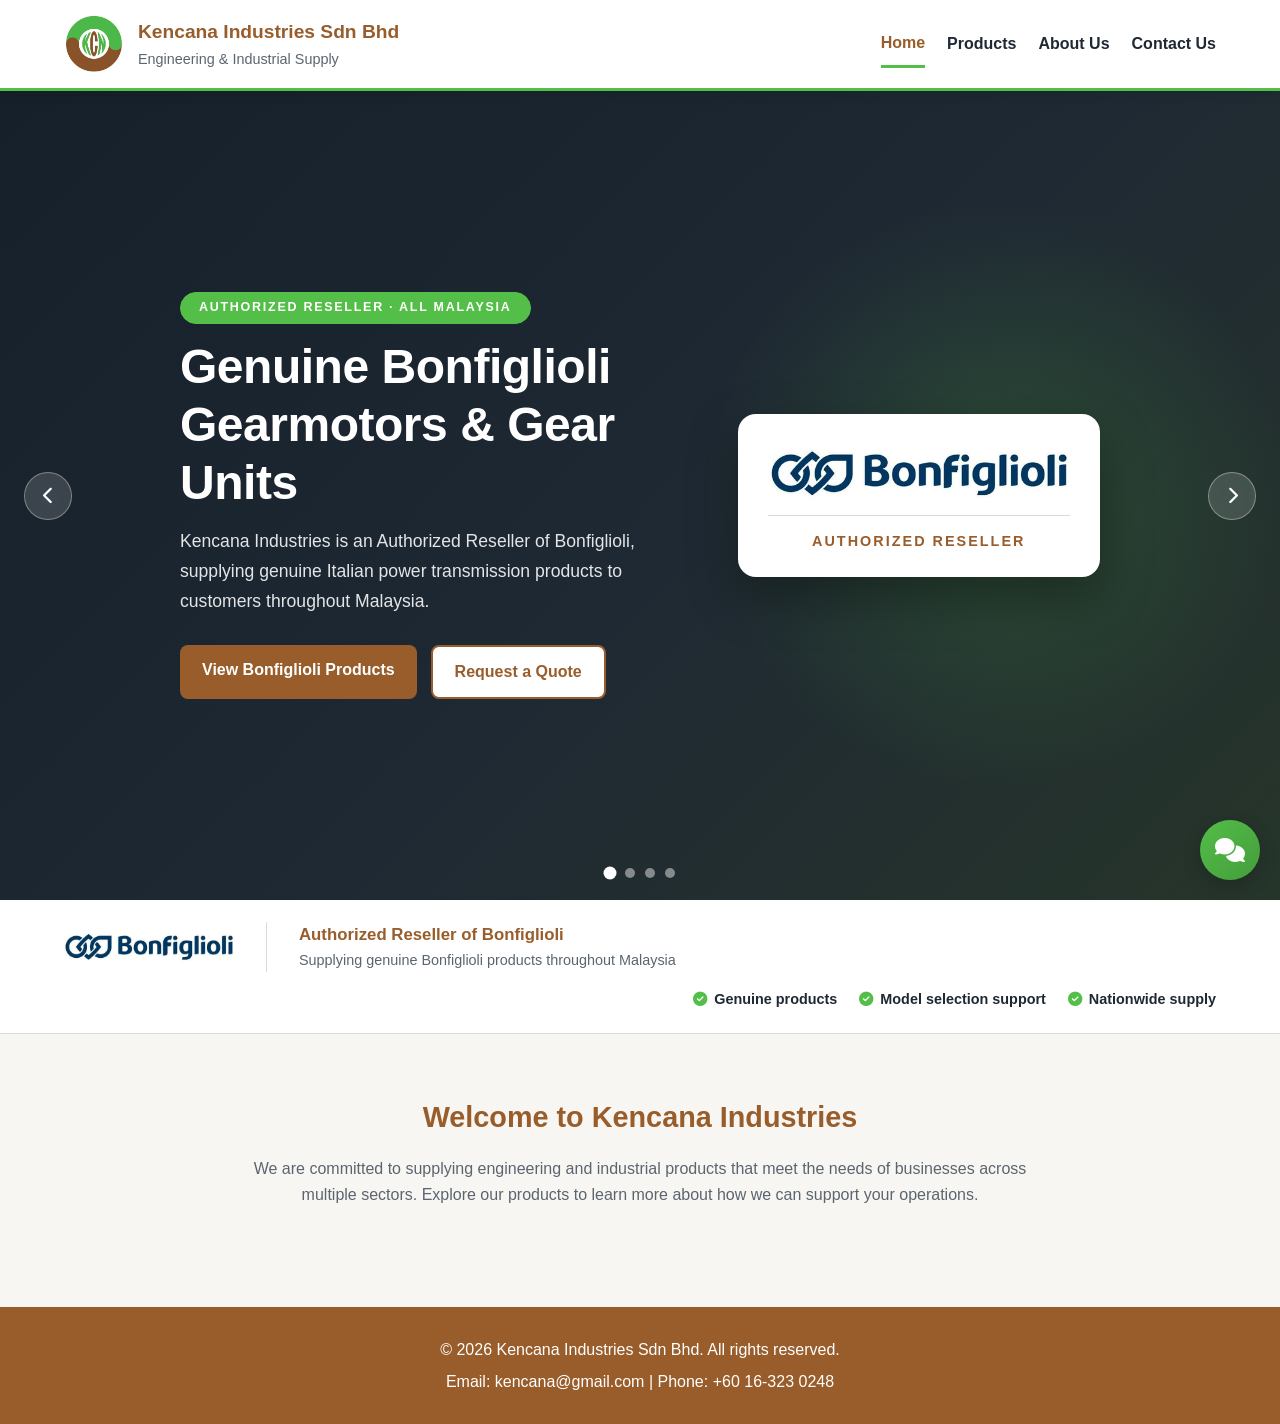
==== index.html @ c1263720 "Initial commit: Kencana Industries website Co-Authored-By: Claude Opus 5.5 <noreply@anthropic.com>" ====
<!DOCTYPE html>
<html lang="en">

<head>
  <meta charset="UTF-8">
  <meta name="viewport" content="width=device-width, initial-scale=1.0">
  <title>Kencana Industries Sdn Bhd</title>
  <meta name="description" content="Kencana Industries Sdn Bhd supplies industrial products and engineering support across Malaysia, and is an Authorized Reseller of Bonfiglioli gearmotors and gear units.">
  <link rel="icon" href="images/logo/kisb-logo.jpeg">
  <!-- <link rel="stylesheet" href="css/style.css?v=18"> -->
   <link rel="stylesheet" href="css/style.css?v=18">
  <link rel="stylesheet" href="https://cdnjs.cloudflare.com/ajax/libs/font-awesome/6.5.2/css/all.min.css">
</head>

<body>
  <header class="site-header">
    <div class="container nav-wrapper">
      <a href="index.html" class="brand">
        <img src="images/logo/kisb-logo.jpeg" alt="Kencana Industries Logo" class="logo">
        <div class="brand-text">
          <h1>Kencana Industries Sdn Bhd</h1>
          <p>Engineering &amp; Industrial Supply</p>
        </div>
      </a>

      <button class="menu-toggle" id="menu-toggle" aria-label="Toggle menu">☰</button>

      <nav class="main-nav" id="main-nav">
        <ul class="nav-list">
          <li><a href="index.html" class="active">Home</a></li>

          <li class="dropdown">
            <a href="products/product-home.html">Products</a>
            <ul class="dropdown-menu">
              <li><a href="products/bonfiglioli.html">Bonfiglioli</a></li>
              <li><a href="products/couplings.html">Couplings</a></li>
            </ul>
          </li>

          <li><a href="about-us.html">About Us</a></li>
          <li><a href="contact-us.html">Contact Us</a></li>
        </ul>
      </nav>
    </div>
  </header>

  <main>

    <!-- ═══════════════════════════════════════════
         AUTO-SCROLLING BANNER SLIDER
    ═══════════════════════════════════════════ -->
    <section class="banner-slider" id="bannerSlider" aria-label="Featured banners">

      <!-- Slide 1 — Bonfiglioli Authorized Reseller -->
      <div class="slide slide-bonfiglioli active" role="group" aria-label="Slide 1 of 4">
        <div class="slide-content bf-slide">
          <div class="bf-slide-text">
            <span class="slide-label">Authorized Reseller &middot; All Malaysia</span>
            <h2>Genuine Bonfiglioli Gearmotors &amp; Gear Units</h2>
            <p>Kencana Industries is an Authorized Reseller of Bonfiglioli, supplying genuine Italian power
              transmission products to customers throughout Malaysia.</p>
            <div class="hero-buttons">
              <a href="products/bonfiglioli.html" class="btn btn-primary">View Bonfiglioli Products</a>
              <a href="contact-us.html" class="btn btn-secondary">Request a Quote</a>
            </div>
          </div>
          <div class="bf-slide-badge">
            <img src="images/bonfiglioli/bonfiglioli-logo.png" alt="Bonfiglioli logo">
            <span>Authorized Reseller</span>
          </div>
        </div>
      </div>

      <!-- Slide 2 — About -->
      <div class="slide slide-about" role="group" aria-label="Slide 2 of 4">
        <div class="slide-content about-slide">
          <div class="about-slide-text">
            <span class="slide-label">About Kencana</span>
            <h2>Keeping Malaysia's Production Lines Running</h2>
            <p>From conveyor systems and roller recoating to industrial spare parts, Kencana Industries supports
              factories across Malaysia with engineering works and reliable supply.</p>

            <div class="about-slide-stats">
              <div>
                <strong>10+</strong>
                <span>Leading brands</span>
              </div>
              <div>
                <strong>Multi-sector</strong>
                <span>Industries served</span>
              </div>
              <div>
                <strong>Malaysia-wide</strong>
                <span>Coverage</span>
              </div>
            </div>

            <div class="hero-buttons">
              <a href="about-us.html" class="btn btn-primary">Our Story</a>
              <a href="about-us.html#references" class="btn btn-secondary">See Our Projects</a>
            </div>
          </div>

          <!-- Real project photos from the About Us references -->
          <div class="about-slide-gallery" aria-hidden="true">
            <figure class="gallery-main">
              <img src="images/about/adabi-1.jpg" alt="">
              <figcaption>Adabi Consumer Industries</figcaption>
            </figure>
            <figure>
              <img src="images/about/ramly-3.jpg" alt="">
              <figcaption>Ramly Burger</figcaption>
            </figure>
            <figure>
              <img src="images/about/ajinoriki-2.jpg" alt="">
              <figcaption>Ajinoriki Ijok</figcaption>
            </figure>
            <div class="gallery-badge">
              <i class="fas fa-industry"></i>
              <span>Trusted by food &amp; industrial manufacturers</span>
            </div>
          </div>
        </div>
      </div>

      <!-- Slide 3 — Products -->
      <div class="slide slide-products" role="group" aria-label="Slide 3 of 4">
        <div class="slide-content">
          <span class="slide-label">Our Products</span>
          <h2>Engineering &amp; Industrial Products</h2>
          <p>Explore our extensive range of quality industrial products trusted by businesses across multiple sectors.
          </p>
          <div class="hero-buttons">
            <a href="products/product-home.html" class="btn btn-primary">View Products</a>
            <a href="contact-us.html" class="btn btn-secondary">Enquire Now</a>
          </div>
        </div>
      </div>

      <!-- Slide 4 — Supply partner (video background) -->
      <div class="slide slide-video" role="group" aria-label="Slide 4 of 4">
        <video autoplay muted loop playsinline class="bg-video" aria-hidden="true">
          <source src="images/video/kisb-v1.mp4" type="video/mp4">
        </video>
        <div class="slide-content">
          <span class="slide-label">Why Kencana</span>
          <h2>Your Trusted Industrial Supply Partner</h2>
          <p>Reliable supply of quality industrial parts to keep your business operations running at peak performance.</p>
          <div class="hero-buttons">
            <a href="products/product-home.html" class="btn btn-primary">View Products</a>
            <a href="contact-us.html" class="btn btn-secondary">Contact Us</a>
          </div>
        </div>
      </div>

      <!-- Arrows -->
      <button class="slider-arrow prev" id="prevBtn" aria-label="Previous slide">
        <i class="fas fa-chevron-left"></i>
      </button>
      <button class="slider-arrow next" id="nextBtn" aria-label="Next slide">
        <i class="fas fa-chevron-right"></i>
      </button>

      <!-- Dots -->
      <div class="slider-dots" role="tablist" aria-label="Slide indicators">
        <button class="dot active" role="tab" aria-selected="true" aria-label="Slide 1" data-index="0"></button>
        <button class="dot" role="tab" aria-selected="false" aria-label="Slide 2" data-index="1"></button>
        <button class="dot" role="tab" aria-selected="false" aria-label="Slide 3" data-index="2"></button>
        <button class="dot" role="tab" aria-selected="false" aria-label="Slide 4" data-index="3"></button>
      </div>
    </section>

    <!-- Bonfiglioli Authorized Reseller strip -->
    <section class="partner-strip" aria-label="Bonfiglioli Authorized Reseller">
      <div class="container partner-strip-inner">
        <a href="products/bonfiglioli.html" class="partner-logo">
          <img src="images/bonfiglioli/bonfiglioli-logo.png" alt="Bonfiglioli logo">
        </a>
        <div class="partner-text">
          <strong>Authorized Reseller of Bonfiglioli</strong>
          <span>Supplying genuine Bonfiglioli products throughout Malaysia</span>
        </div>
        <ul class="partner-points">
          <li><i class="fas fa-check-circle"></i> Genuine products</li>
          <li><i class="fas fa-check-circle"></i> Model selection support</li>
          <li><i class="fas fa-check-circle"></i> Nationwide supply</li>
        </ul>
      </div>
    </section>

    <!-- Intro Section -->
    <section class="intro-section">
      <div class="container">
        <h3>Welcome to Kencana Industries</h3>
        <p>
          We are committed to supplying engineering and industrial products that meet
          the needs of businesses across multiple sectors. Explore our products
          to learn more about how we can support your operations.
        </p>
      </div>
    </section>

  </main>

  <footer class="site-footer">
    <div class="container footer-content">
      <p>&copy; 2026 Kencana Industries Sdn Bhd. All rights reserved.</p>
      <p>Email: kencana@gmail.com | Phone: +60 16-323 0248</p>
    </div>
  </footer>

  <div class="floating-contact">
    <div class="floating-items">
      <a href="https://wa.me/60163230248?text=Hi%2C%20I%20came%20across%20Kencana%20Industries%20and%20would%20like%20to%20enquire%20about%20your%20products."
        class="floating-item whatsapp" target="_blank" rel="noopener noreferrer">
        <span class="tooltip">WhatsApp Us</span>
        <img src="images/logo/whatsapp.png" alt="WhatsApp">
      </a>
      <a href="mailto:kencana@gmail.com?subject=Website%20Enquiry" class="floating-item email">
        <span class="tooltip">Email Us</span>
        <span class="icon">&#9993;</span>
      </a>
      <a href="tel:+60163230248" class="floating-item phone">
        <span class="tooltip">Call Us</span>
        <span class="icon">&#9742;</span>
      </a>
    </div>
    <button class="floating-main" id="floatingMain" aria-label="Open contact options">
      <i class="fas fa-comments"></i>
    </button>
  </div>

  <script src="js/main.js?v=18"></script>
</body>

</html>
---- css/style.css ----
:root {
  --primary-green: #53be48;
  --primary-brown: #995d2b;
  --light-bg: #f7f6f2;
  --white: #ffffff;
  --dark-text: #1f2933;
  --muted-text: #5b6570;
  --border-color: #d9ddd7;
  --hover-green: #449d3b;
  --hover-brown: #7d4c23;
  --shadow: 0 4px 12px rgba(0, 0, 0, 0.08);
  --shadow-strong: 0 6px 18px rgba(0, 0, 0, 0.18);
  --transition: 0.3s ease;
  --radius: 8px;
  --header-height: 91px; /* logo 60px + padding 2x14px + border 3px */
}

/* ─── Reset ─── */
* {
  margin: 0;
  padding: 0;
  box-sizing: border-box;
}

/* ─── Base ─── */
body {
  font-family: Arial, Helvetica, sans-serif;
  line-height: 1.6;
  background-color: var(--light-bg);
  color: var(--dark-text);
}

img {
  display: block;
  max-width: 100%;
}

a {
  color: inherit;
  text-decoration: none;
}

button {
  font: inherit;
}

.container {
  width: 90%;
  max-width: 1200px;
  margin: 0 auto;
}

/* ─── Header / Navigation ─── */
.site-header {
  position: sticky;
  top: 0;
  z-index: 1000;
  background: var(--white);
  border-bottom: 3px solid var(--primary-green);
  box-shadow: var(--shadow);
}

.nav-wrapper {
  display: flex;
  align-items: center;
  justify-content: space-between;
  padding: 14px 0;
}

.brand {
  display: flex;
  align-items: center;
  gap: 14px;
  color: var(--dark-text);
}

.logo {
  width: 60px;
  height: 60px;
  object-fit: cover;
  border-radius: 50%;
}

.brand-text h1 {
  font-size: 1.2rem;
  color: var(--primary-brown);
}

.brand-text p {
  font-size: 0.9rem;
  color: var(--muted-text);
}

.menu-toggle {
  display: none;
  font-size: 1.8rem;
  color: var(--primary-brown);
  background: none;
  border: none;
  cursor: pointer;
}

.main-nav {
  display: block;
}

.nav-list {
  display: flex;
  align-items: center;
  gap: 22px;
  list-style: none;
}

.nav-list > li {
  position: relative;
}

.nav-list > li > a {
  display: inline-block;
  padding: 10px 0;
  font-weight: 600;
  color: var(--dark-text);
  transition: var(--transition);
}

.nav-list > li > a:hover {
  color: var(--primary-green);
}

.nav-list > li > a.active {
  color: var(--primary-brown);
  border-bottom: 3px solid var(--primary-green);
}

/* ─── Dropdown ─── */
.dropdown-menu {
  position: absolute;
  top: 100%;
  left: 0;
  min-width: 210px;
  display: none;
  overflow: hidden;
  list-style: none;
  background: var(--white);
  border: 1px solid var(--border-color);
  border-radius: var(--radius);
  box-shadow: var(--shadow);
}

.dropdown-menu.show {
  display: block;
}

/* Hover-to-open only on desktop with a mouse; touch screens use tap (see main.js) */
@media (hover: hover) and (min-width: 769px) {
  .dropdown:hover .dropdown-menu {
    display: block;
  }
}

.dropdown-menu li a {
  display: block;
  padding: 12px 14px;
  font-weight: 500;
  color: var(--dark-text);
}

.dropdown-menu li a:hover {
  color: var(--primary-green);
  background-color: var(--light-bg);
}

/* ─── Buttons ─── */
.btn {
  display: inline-block;
  padding: 12px 22px;
  font-weight: bold;
  border-radius: var(--radius);
  transition: var(--transition);
}

.btn-primary {
  color: var(--white);
  background-color: var(--primary-brown);
}

.btn-primary:hover {
  background-color: var(--hover-brown);
}

.btn-secondary {
  color: var(--primary-brown);
  background-color: var(--white);
  border: 2px solid var(--primary-brown);
}

.btn-secondary:hover {
  color: var(--white);
  background-color: var(--primary-brown);
}

/* ─── Banner Slider ─── */
.banner-slider {
  position: relative;
  width: 100%;
  height: calc(100vh - var(--header-height));
  height: calc(100dvh - var(--header-height));
  min-height: 460px; /* keeps text from being cut off on short / landscape screens */
  overflow: hidden;
}

.slide {
  position: absolute;
  inset: 0;
  display: flex;
  align-items: center;
  justify-content: center;
  text-align: center;
  opacity: 0;
  transition: opacity 0.9s ease;
  pointer-events: none;
}

.slide.active {
  opacity: 1;
  pointer-events: auto;
}

/* Overlay for readability on all slides */
.slide::after {
  content: "";
  position: absolute;
  inset: 0;
  background: rgba(0, 0, 0, 0.38);
  z-index: 1;
}

/* About slide: deep green with a faint grid, text left + project photo collage right */
.slide-about {
  background:
    linear-gradient(rgba(255, 255, 255, 0.035) 1px, transparent 1px) 0 0 / 48px 48px,
    linear-gradient(90deg, rgba(255, 255, 255, 0.035) 1px, transparent 1px) 0 0 / 48px 48px,
    radial-gradient(circle 500px at 80% 40%, rgba(83, 190, 72, 0.35), transparent 70%),
    linear-gradient(135deg, #143d12 0%, #1f5a1a 50%, #2d7d22 100%);
}

.slide-about::after {
  display: none;
}

.slide-content.about-slide {
  display: grid;
  /* minmax(0, …) keeps the 50/50 split even when the text is long */
  grid-template-columns: minmax(0, 1.1fr) minmax(0, 1fr);
  align-items: center;
  gap: 56px;
  width: 100%; /* slides are flex items and would otherwise shrink to fit */
  max-width: 1160px;
  text-align: left;
}

.about-slide .slide-label {
  color: var(--white);
  background: rgba(255, 255, 255, 0.12);
}

.about-slide h2 {
  font-size: clamp(1.8rem, 3.2vw, 2.7rem);
}

.about-slide p {
  margin-left: 0;
}

.about-slide .hero-buttons {
  justify-content: flex-start;
}

.about-slide-stats {
  display: flex;
  margin-bottom: 30px;
}

.about-slide-stats div {
  padding: 0 22px;
  border-left: 2px solid var(--primary-green);
}

.about-slide-stats div:first-child {
  padding-left: 0;
  border-left: none;
}

.about-slide-stats strong {
  display: block;
  font-size: 1.3rem;
  line-height: 1.2;
  white-space: nowrap;
  color: var(--white);
}

.about-slide-stats span {
  white-space: nowrap;
  font-size: 0.72rem;
  letter-spacing: 0.08em;
  text-transform: uppercase;
  color: rgba(255, 255, 255, 0.7);
}

/* Photo collage */
.about-slide-gallery {
  position: relative;
  display: grid;
  grid-template-columns: 1fr 1fr;
  grid-template-rows: 230px 190px;
  gap: 14px;
}

.about-slide-gallery figure {
  position: relative;
  overflow: hidden;
  border-radius: 14px;
  box-shadow: 0 16px 36px rgba(0, 0, 0, 0.35);
}

.about-slide-gallery .gallery-main {
  grid-column: 1 / -1;
}

.about-slide-gallery img {
  width: 100%;
  height: 100%;
  object-fit: cover;
  transition: transform 6s ease;
}

.slide-about.active .about-slide-gallery img {
  transform: scale(1.06); /* slow zoom while the slide is showing */
}

.about-slide-gallery figcaption {
  position: absolute;
  left: 10px;
  bottom: 10px;
  max-width: calc(100% - 20px);
  padding: 4px 12px;
  overflow: hidden;
  white-space: nowrap;
  text-overflow: ellipsis;
  font-size: 0.75rem;
  font-weight: 700;
  color: var(--dark-text);
  background: rgba(255, 255, 255, 0.92);
  border-radius: 999px;
}

.gallery-badge {
  position: absolute;
  top: -20px;
  right: 20px;
  display: flex;
  align-items: center;
  gap: 10px;
  max-width: 220px;
  padding: 12px 16px;
  font-size: 0.8rem;
  font-weight: 700;
  line-height: 1.35;
  color: var(--primary-brown);
  background: var(--white);
  border-radius: 12px;
  box-shadow: 0 12px 28px rgba(0, 0, 0, 0.3);
}

.gallery-badge i {
  font-size: 1.3rem;
  color: var(--primary-green);
}

.slide-bonfiglioli {
  background:
    radial-gradient(circle 420px at 78% 50%, rgba(83, 190, 72, 0.22), transparent 70%),
    linear-gradient(135deg, #16202a 0%, #1f2933 55%, #26352a 100%);
}

/* Keep the logo card bright: no dark overlay on this slide */
.slide-bonfiglioli::after {
  display: none;
}

.slide-content.bf-slide {
  display: grid;
  grid-template-columns: minmax(0, 1.4fr) minmax(0, 1fr);
  align-items: center;
  gap: 50px;
  width: 100%;
  max-width: 1100px;
  text-align: left;
}

.bf-slide .slide-label {
  color: var(--white);
  background: var(--primary-green);
  border-color: var(--primary-green);
}

.bf-slide p {
  margin-left: 0;
}

.bf-slide .hero-buttons {
  justify-content: flex-start;
}

.bf-slide-badge {
  display: flex;
  flex-direction: column;
  align-items: center;
  gap: 16px;
  padding: 34px 30px 24px;
  background: var(--white);
  border-radius: 18px;
  box-shadow: 0 20px 50px rgba(0, 0, 0, 0.35);
}

.bf-slide-badge img {
  width: 100%;
  max-width: 300px;
}

.bf-slide-badge span {
  width: 100%;
  padding-top: 14px;
  text-align: center;
  font-size: 0.9rem;
  font-weight: 700;
  letter-spacing: 0.14em;
  text-transform: uppercase;
  color: var(--primary-brown);
  border-top: 1px solid var(--border-color);
}

.slide-products {
  background: url('../images/background/bg-1.jpg') center center / cover no-repeat;
}

.slide-video {
  background: #000;
}

/* Slide content */
.slide-content {
  position: relative;
  z-index: 2;
  color: #fff;
  padding: 0 20px;
  max-width: 820px;
}

.slide-label {
  display: inline-block;
  margin-bottom: 14px;
  padding: 5px 18px;
  font-size: 0.78rem;
  font-weight: 700;
  letter-spacing: 0.14em;
  text-transform: uppercase;
  border: 1.5px solid rgba(255, 255, 255, 0.6);
  border-radius: 999px;
  color: rgba(255, 255, 255, 0.85);
}

.slide-content h2 {
  font-size: clamp(1.9rem, 5vw, 3rem);
  font-weight: 800;
  line-height: 1.2;
  margin-bottom: 16px;
  letter-spacing: -0.01em;
}

.slide-content p {
  font-size: clamp(0.95rem, 2vw, 1.1rem);
  max-width: 620px;
  margin: 0 auto 28px;
  line-height: 1.7;
  color: rgba(255, 255, 255, 0.88);
}

.hero-buttons {
  display: flex;
  justify-content: center;
  flex-wrap: wrap;
  gap: 14px;
}

/* ─── Slider Navigation Arrows ─── */
.slider-arrow {
  position: absolute;
  top: 50%;
  transform: translateY(-50%);
  z-index: 10;
  width: 48px;
  height: 48px;
  display: grid;
  place-items: center;
  background: rgba(255, 255, 255, 0.15);
  border: 1.5px solid rgba(255, 255, 255, 0.35);
  border-radius: 50%;
  color: #fff;
  font-size: 1.1rem;
  cursor: pointer;
  transition: background 0.25s ease, transform 0.25s ease;
  backdrop-filter: blur(6px);
}

.slider-arrow:hover {
  background: rgba(255, 255, 255, 0.28);
  transform: translateY(-50%) scale(1.08);
}

.slider-arrow.prev { left: 24px; }
.slider-arrow.next { right: 24px; }

/* ─── Slider Dot Indicators ─── */
.slider-dots {
  position: absolute;
  bottom: 22px;
  left: 50%;
  transform: translateX(-50%);
  z-index: 10;
  display: flex;
  gap: 10px;
}

.dot {
  width: 10px;
  height: 10px;
  border-radius: 50%;
  background: rgba(255, 255, 255, 0.45);
  cursor: pointer;
  transition: background 0.3s ease, transform 0.3s ease;
  border: none;
}

.dot.active {
  background: #fff;
  transform: scale(1.3);
}

/* ─── Video Background (slide 3) ─── */
.bg-video {
  position: absolute;
  top: 50%;
  left: 50%;
  min-width: 100%;
  min-height: 100%;
  transform: translate(-50%, -50%);
  object-fit: cover;
  z-index: 0;
  opacity: 0.75;
}

/* ─── Bonfiglioli Partner Strip ─── */
.partner-strip {
  background: var(--white);
  border-bottom: 1px solid var(--border-color);
}

.partner-strip-inner {
  display: flex;
  flex-wrap: wrap;
  align-items: center;
  gap: 16px 32px;
  padding: 22px 0;
}

.partner-logo img {
  width: 170px;
}

.partner-text {
  display: flex;
  flex-direction: column;
  padding-left: 32px;
  border-left: 1px solid var(--border-color);
}

.partner-text strong {
  color: var(--primary-brown);
  font-size: 1.05rem;
}

.partner-text span {
  color: var(--muted-text);
  font-size: 0.9rem;
}

.partner-points {
  display: flex;
  flex-wrap: wrap;
  gap: 8px 22px;
  margin-left: auto;
  list-style: none;
}

.partner-points li {
  display: flex;
  align-items: center;
  gap: 7px;
  font-size: 0.9rem;
  font-weight: 600;
}

.partner-points i {
  color: var(--primary-green);
}

/* ─── Intro Section ─── */
.intro-section {
  padding: 60px 0;
  text-align: center;
}

.intro-section h3 {
  margin-bottom: 16px;
  font-size: 1.8rem;
  color: var(--primary-brown);
}

.intro-section p {
  max-width: 800px;
  margin: 0 auto;
  color: var(--muted-text);
}

/* ─── Footer ─── */
.site-footer {
  margin-top: 40px;
  padding: 24px 0;
  color: var(--white);
  background-color: var(--primary-brown);
}

.footer-content {
  text-align: center;
}

.footer-content p {
  margin: 6px 0;
}

/* ─── Floating Contact Menu ─── */
.floating-contact {
  position: fixed;
  right: 20px;
  bottom: 20px;
  z-index: 3000;
  display: flex;
  flex-direction: column;
  align-items: flex-end;
  overflow: visible;
}

.floating-items {
  display: flex;
  flex-direction: column;
  gap: 10px;
  margin-bottom: 12px;
  padding: 10px;
  border-radius: 999px;
  box-shadow: var(--shadow);
  background: var(--white);
  border: 1px solid var(--border-color);
  opacity: 0;
  visibility: hidden;
  transform: translateY(8px) scale(0.98);
  transform-origin: bottom right;
  transition: var(--transition);
  overflow: visible;
}

.floating-contact:hover .floating-items,
.floating-contact.active .floating-items {
  opacity: 1;
  visibility: visible;
  transform: translateY(0) scale(1);
}

.floating-main {
  width: 60px;
  height: 60px;
  display: grid;
  place-items: center;
  color: var(--white);
  background: linear-gradient(135deg, var(--primary-green), var(--hover-green));
  border: none;
  border-radius: 50%;
  cursor: pointer;
  box-shadow: var(--shadow-strong);
  transition: var(--transition);
}

.floating-main:hover {
  transform: scale(1.08);
}

.floating-main i {
  font-size: 24px;
  line-height: 1;
}

.floating-item {
  position: relative;
  overflow: visible;
  display: flex;
  align-items: center;
  justify-content: center;
  width: 52px;
  height: 52px;
  border-radius: 50%;
  background: var(--white);
  border: 1px solid var(--border-color);
  box-shadow: 0 3px 10px rgba(0, 0, 0, 0.12);
  transition: transform var(--transition), box-shadow var(--transition), border-color var(--transition);
  z-index: 1;
}

.floating-item:hover {
  transform: scale(1.08);
  box-shadow: 0 5px 14px rgba(0, 0, 0, 0.16);
  z-index: 2;
}

.floating-item img,
.floating-item .icon {
  display: flex;
  align-items: center;
  justify-content: center;
  width: 24px;
  height: 24px;
}

.floating-item img {
  object-fit: contain;
}

.floating-item .icon {
  font-size: 22px;
  line-height: 1;
  font-weight: 600;
}

.floating-item.whatsapp {
  background: #25d366;
  border-color: #25d366;
}

.floating-item.email {
  background: var(--white);
  color: var(--primary-brown);
  border-color: var(--primary-brown);
}

.floating-item.phone {
  background: var(--white);
  color: var(--dark-text);
  border-color: var(--dark-text);
}

/* ─── Tooltip ─── */
.tooltip {
  position: absolute;
  top: 50%;
  right: calc(100% + 12px);
  transform: translateY(-50%);
  padding: 8px 12px;
  font-size: 0.82rem;
  line-height: 1;
  color: var(--white);
  background: var(--dark-text);
  border-radius: 999px;
  white-space: nowrap;
  opacity: 0;
  visibility: hidden;
  pointer-events: none;
  z-index: 99999;
  box-shadow: 0 4px 10px rgba(0, 0, 0, 0.15);
  transition: opacity 0.2s ease, visibility 0.2s ease, transform 0.2s ease;
}

.tooltip::after {
  content: "";
  position: absolute;
  top: 50%;
  right: -5px;
  transform: translateY(-50%);
  border-width: 5px 0 5px 5px;
  border-style: solid;
  border-color: transparent transparent transparent var(--dark-text);
}

.floating-item:hover .tooltip {
  opacity: 1;
  visibility: visible;
  transform: translateY(-50%) translateX(-2px);
}

/* ─── Responsive ─── */

/* Large monitors */
@media (min-width: 1600px) {
  .container {
    max-width: 1400px;
  }

  .slide-content {
    max-width: 960px;
  }

  .intro-section p {
    max-width: 900px;
    font-size: 1.05rem;
  }
}

/* Laptops and tablets: keep slide content clear of the arrows */
@media (max-width: 1400px) {
  .slide-content {
    padding: 0 90px;
  }
}

/* Short laptop screens (e.g. 1366x768): tighten the two-column slides */
@media (min-width: 1101px) and (max-height: 780px) {
  .about-slide h2,
  .bf-slide h2 {
    font-size: 2.3rem;
    margin-bottom: 12px;
  }

  .about-slide p,
  .bf-slide p {
    font-size: 1rem;
    margin-bottom: 20px;
  }

  .about-slide .slide-label,
  .bf-slide .slide-label {
    margin-bottom: 10px;
  }

  .about-slide-stats {
    margin-bottom: 22px;
  }

  .about-slide-gallery {
    grid-template-rows: 200px 160px;
  }
}

/* Small laptops and tablets */
@media (max-width: 1100px) {
  /* About slide: drop the photo collage, center the text */
  .slide-content.about-slide {
    grid-template-columns: 1fr;
    text-align: center;
  }

  .about-slide p {
    margin-left: auto;
  }

  .about-slide .hero-buttons,
  .about-slide-stats {
    justify-content: center;
  }

  .about-slide-gallery {
    display: none;
  }
}

/* Tablets and smaller */
@media (max-width: 768px) {
  .nav-wrapper {
    flex-wrap: wrap;
  }

  .menu-toggle {
    display: block;
  }

  .main-nav {
    display: none;
    width: 100%;
    margin-top: 12px;
  }

  .main-nav.show {
    display: block;
  }

  .nav-list {
    flex-direction: column;
    align-items: flex-start;
    gap: 0;
    padding-top: 10px;
    background: var(--white);
    border-top: 1px solid var(--border-color);
  }

  .nav-list > li {
    width: 100%;
  }

  .nav-list > li > a {
    width: 100%;
    padding: 12px 0;
  }

  .dropdown-menu {
    position: static;
    min-width: 0;
    display: none;
    margin-bottom: 8px;
    background: #f2f5ef;
    border: none;
    border-radius: 6px;
    box-shadow: none;
  }

  .brand-text h1 {
    font-size: 1rem;
  }

  .brand-text p {
    font-size: 0.8rem;
  }

  .main-nav {
    max-height: calc(100dvh - var(--header-height));
    overflow-y: auto;
  }

  .slide-content {
    padding: 0 64px; /* room for the arrows */
  }

  /* Bonfiglioli slide: stack with a compact logo card on top */
  .slide-content.bf-slide {
    grid-template-columns: 1fr;
    gap: 22px;
    text-align: center;
  }

  .bf-slide p {
    margin-left: auto;
  }

  .bf-slide .hero-buttons {
    justify-content: center;
  }

  .bf-slide-badge {
    order: -1;
    justify-self: center;
    gap: 8px;
    padding: 14px 22px 10px;
    border-radius: 12px;
  }

  .bf-slide-badge img {
    max-width: 170px;
  }

  .bf-slide-badge span {
    padding-top: 8px;
    font-size: 0.72rem;
  }

  .partner-strip-inner {
    flex-direction: column;
    text-align: center;
  }

  .partner-text {
    padding-left: 0;
    border-left: none;
  }

  .partner-points {
    justify-content: center;
    margin-left: 0;
  }

  .intro-section {
    padding: 44px 0;
  }

  .intro-section h3 {
    font-size: 1.5rem;
  }

  .slider-arrow {
    width: 38px;
    height: 38px;
    font-size: 0.9rem;
  }

  .slider-arrow.prev { left: 12px; }
  .slider-arrow.next { right: 12px; }

  .tooltip {
    display: none;
  }

  .floating-contact {
    right: 16px;
    bottom: 16px;
  }

  .floating-items {
    gap: 8px;
    padding: 8px;
    margin-bottom: 10px;
  }

  .floating-main {
    width: 56px;
    height: 56px;
  }

  .floating-main i {
    font-size: 22px;
  }

  .floating-item {
    width: 48px;
    height: 48px;
  }

  .floating-item img,
  .floating-item .icon {
    width: 22px;
    height: 22px;
  }

  .floating-item .icon {
    font-size: 20px;
  }
}

/* Phones */
@media (max-width: 480px) {
  :root {
    --header-height: 69px; /* logo 46px + padding 2x10px + border 3px */
  }

  .nav-wrapper {
    padding: 10px 0;
  }

  .brand {
    gap: 10px;
  }

  .logo {
    width: 46px;
    height: 46px;
  }

  .brand-text h1 {
    font-size: 0.92rem;
    line-height: 1.3;
  }

  .brand-text p {
    display: none;
  }

  /* Swipe and dots are enough on phones; arrows would cover the text */
  .slider-arrow {
    display: none;
  }

  .slide-content {
    padding: 0 20px;
  }

  .bf-slide-badge img {
    max-width: 140px;
  }

  .bf-slide h2 {
    font-size: 1.6rem;
  }

  .bf-slide .slide-label {
    padding: 5px 12px;
    font-size: 0.66rem;
    letter-spacing: 0.08em;
    white-space: nowrap;
  }

  .about-slide-text {
    min-width: 0; /* never let the stats widen the slide past the screen */
  }

  .about-slide-stats div {
    padding: 0 10px;
  }

  .about-slide-stats strong {
    font-size: 0.95rem;
  }

  .about-slide-stats span {
    white-space: normal;
    font-size: 0.6rem;
  }

  .hero-buttons .btn {
    padding: 11px 18px;
  }

  .footer-content p {
    font-size: 0.9rem;
  }
}
---- css/style.css ----
:root {
  --primary-green: #53be48;
  --primary-brown: #995d2b;
  --light-bg: #f7f6f2;
  --white: #ffffff;
  --dark-text: #1f2933;
  --muted-text: #5b6570;
  --border-color: #d9ddd7;
  --hover-green: #449d3b;
  --hover-brown: #7d4c23;
  --shadow: 0 4px 12px rgba(0, 0, 0, 0.08);
  --shadow-strong: 0 6px 18px rgba(0, 0, 0, 0.18);
  --transition: 0.3s ease;
  --radius: 8px;
  --header-height: 91px; /* logo 60px + padding 2x14px + border 3px */
}

/* ─── Reset ─── */
* {
  margin: 0;
  padding: 0;
  box-sizing: border-box;
}

/* ─── Base ─── */
body {
  font-family: Arial, Helvetica, sans-serif;
  line-height: 1.6;
  background-color: var(--light-bg);
  color: var(--dark-text);
}

img {
  display: block;
  max-width: 100%;
}

a {
  color: inherit;
  text-decoration: none;
}

button {
  font: inherit;
}

.container {
  width: 90%;
  max-width: 1200px;
  margin: 0 auto;
}

/* ─── Header / Navigation ─── */
.site-header {
  position: sticky;
  top: 0;
  z-index: 1000;
  background: var(--white);
  border-bottom: 3px solid var(--primary-green);
  box-shadow: var(--shadow);
}

.nav-wrapper {
  display: flex;
  align-items: center;
  justify-content: space-between;
  padding: 14px 0;
}

.brand {
  display: flex;
  align-items: center;
  gap: 14px;
  color: var(--dark-text);
}

.logo {
  width: 60px;
  height: 60px;
  object-fit: cover;
  border-radius: 50%;
}

.brand-text h1 {
  font-size: 1.2rem;
  color: var(--primary-brown);
}

.brand-text p {
  font-size: 0.9rem;
  color: var(--muted-text);
}

.menu-toggle {
  display: none;
  font-size: 1.8rem;
  color: var(--primary-brown);
  background: none;
  border: none;
  cursor: pointer;
}

.main-nav {
  display: block;
}

.nav-list {
  display: flex;
  align-items: center;
  gap: 22px;
  list-style: none;
}

.nav-list > li {
  position: relative;
}

.nav-list > li > a {
  display: inline-block;
  padding: 10px 0;
  font-weight: 600;
  color: var(--dark-text);
  transition: var(--transition);
}

.nav-list > li > a:hover {
  color: var(--primary-green);
}

.nav-list > li > a.active {
  color: var(--primary-brown);
  border-bottom: 3px solid var(--primary-green);
}

/* ─── Dropdown ─── */
.dropdown-menu {
  position: absolute;
  top: 100%;
  left: 0;
  min-width: 210px;
  display: none;
  overflow: hidden;
  list-style: none;
  background: var(--white);
  border: 1px solid var(--border-color);
  border-radius: var(--radius);
  box-shadow: var(--shadow);
}

.dropdown-menu.show {
  display: block;
}

/* Hover-to-open only on desktop with a mouse; touch screens use tap (see main.js) */
@media (hover: hover) and (min-width: 769px) {
  .dropdown:hover .dropdown-menu {
    display: block;
  }
}

.dropdown-menu li a {
  display: block;
  padding: 12px 14px;
  font-weight: 500;
  color: var(--dark-text);
}

.dropdown-menu li a:hover {
  color: var(--primary-green);
  background-color: var(--light-bg);
}

/* ─── Buttons ─── */
.btn {
  display: inline-block;
  padding: 12px 22px;
  font-weight: bold;
  border-radius: var(--radius);
  transition: var(--transition);
}

.btn-primary {
  color: var(--white);
  background-color: var(--primary-brown);
}

.btn-primary:hover {
  background-color: var(--hover-brown);
}

.btn-secondary {
  color: var(--primary-brown);
  background-color: var(--white);
  border: 2px solid var(--primary-brown);
}

.btn-secondary:hover {
  color: var(--white);
  background-color: var(--primary-brown);
}

/* ─── Banner Slider ─── */
.banner-slider {
  position: relative;
  width: 100%;
  height: calc(100vh - var(--header-height));
  height: calc(100dvh - var(--header-height));
  min-height: 460px; /* keeps text from being cut off on short / landscape screens */
  overflow: hidden;
}

.slide {
  position: absolute;
  inset: 0;
  display: flex;
  align-items: center;
  justify-content: center;
  text-align: center;
  opacity: 0;
  transition: opacity 0.9s ease;
  pointer-events: none;
}

.slide.active {
  opacity: 1;
  pointer-events: auto;
}

/* Overlay for readability on all slides */
.slide::after {
  content: "";
  position: absolute;
  inset: 0;
  background: rgba(0, 0, 0, 0.38);
  z-index: 1;
}

/* About slide: deep green with a faint grid, text left + project photo collage right */
.slide-about {
  background:
    linear-gradient(rgba(255, 255, 255, 0.035) 1px, transparent 1px) 0 0 / 48px 48px,
    linear-gradient(90deg, rgba(255, 255, 255, 0.035) 1px, transparent 1px) 0 0 / 48px 48px,
    radial-gradient(circle 500px at 80% 40%, rgba(83, 190, 72, 0.35), transparent 70%),
    linear-gradient(135deg, #143d12 0%, #1f5a1a 50%, #2d7d22 100%);
}

.slide-about::after {
  display: none;
}

.slide-content.about-slide {
  display: grid;
  /* minmax(0, …) keeps the 50/50 split even when the text is long */
  grid-template-columns: minmax(0, 1.1fr) minmax(0, 1fr);
  align-items: center;
  gap: 56px;
  width: 100%; /* slides are flex items and would otherwise shrink to fit */
  max-width: 1160px;
  text-align: left;
}

.about-slide .slide-label {
  color: var(--white);
  background: rgba(255, 255, 255, 0.12);
}

.about-slide h2 {
  font-size: clamp(1.8rem, 3.2vw, 2.7rem);
}

.about-slide p {
  margin-left: 0;
}

.about-slide .hero-buttons {
  justify-content: flex-start;
}

.about-slide-stats {
  display: flex;
  margin-bottom: 30px;
}

.about-slide-stats div {
  padding: 0 22px;
  border-left: 2px solid var(--primary-green);
}

.about-slide-stats div:first-child {
  padding-left: 0;
  border-left: none;
}

.about-slide-stats strong {
  display: block;
  font-size: 1.3rem;
  line-height: 1.2;
  white-space: nowrap;
  color: var(--white);
}

.about-slide-stats span {
  white-space: nowrap;
  font-size: 0.72rem;
  letter-spacing: 0.08em;
  text-transform: uppercase;
  color: rgba(255, 255, 255, 0.7);
}

/* Photo collage */
.about-slide-gallery {
  position: relative;
  display: grid;
  grid-template-columns: 1fr 1fr;
  grid-template-rows: 230px 190px;
  gap: 14px;
}

.about-slide-gallery figure {
  position: relative;
  overflow: hidden;
  border-radius: 14px;
  box-shadow: 0 16px 36px rgba(0, 0, 0, 0.35);
}

.about-slide-gallery .gallery-main {
  grid-column: 1 / -1;
}

.about-slide-gallery img {
  width: 100%;
  height: 100%;
  object-fit: cover;
  transition: transform 6s ease;
}

.slide-about.active .about-slide-gallery img {
  transform: scale(1.06); /* slow zoom while the slide is showing */
}

.about-slide-gallery figcaption {
  position: absolute;
  left: 10px;
  bottom: 10px;
  max-width: calc(100% - 20px);
  padding: 4px 12px;
  overflow: hidden;
  white-space: nowrap;
  text-overflow: ellipsis;
  font-size: 0.75rem;
  font-weight: 700;
  color: var(--dark-text);
  background: rgba(255, 255, 255, 0.92);
  border-radius: 999px;
}

.gallery-badge {
  position: absolute;
  top: -20px;
  right: 20px;
  display: flex;
  align-items: center;
  gap: 10px;
  max-width: 220px;
  padding: 12px 16px;
  font-size: 0.8rem;
  font-weight: 700;
  line-height: 1.35;
  color: var(--primary-brown);
  background: var(--white);
  border-radius: 12px;
  box-shadow: 0 12px 28px rgba(0, 0, 0, 0.3);
}

.gallery-badge i {
  font-size: 1.3rem;
  color: var(--primary-green);
}

.slide-bonfiglioli {
  background:
    radial-gradient(circle 420px at 78% 50%, rgba(83, 190, 72, 0.22), transparent 70%),
    linear-gradient(135deg, #16202a 0%, #1f2933 55%, #26352a 100%);
}

/* Keep the logo card bright: no dark overlay on this slide */
.slide-bonfiglioli::after {
  display: none;
}

.slide-content.bf-slide {
  display: grid;
  grid-template-columns: minmax(0, 1.4fr) minmax(0, 1fr);
  align-items: center;
  gap: 50px;
  width: 100%;
  max-width: 1100px;
  text-align: left;
}

.bf-slide .slide-label {
  color: var(--white);
  background: var(--primary-green);
  border-color: var(--primary-green);
}

.bf-slide p {
  margin-left: 0;
}

.bf-slide .hero-buttons {
  justify-content: flex-start;
}

.bf-slide-badge {
  display: flex;
  flex-direction: column;
  align-items: center;
  gap: 16px;
  padding: 34px 30px 24px;
  background: var(--white);
  border-radius: 18px;
  box-shadow: 0 20px 50px rgba(0, 0, 0, 0.35);
}

.bf-slide-badge img {
  width: 100%;
  max-width: 300px;
}

.bf-slide-badge span {
  width: 100%;
  padding-top: 14px;
  text-align: center;
  font-size: 0.9rem;
  font-weight: 700;
  letter-spacing: 0.14em;
  text-transform: uppercase;
  color: var(--primary-brown);
  border-top: 1px solid var(--border-color);
}

.slide-products {
  background: url('../images/background/bg-1.jpg') center center / cover no-repeat;
}

.slide-video {
  background: #000;
}

/* Slide content */
.slide-content {
  position: relative;
  z-index: 2;
  color: #fff;
  padding: 0 20px;
  max-width: 820px;
}

.slide-label {
  display: inline-block;
  margin-bottom: 14px;
  padding: 5px 18px;
  font-size: 0.78rem;
  font-weight: 700;
  letter-spacing: 0.14em;
  text-transform: uppercase;
  border: 1.5px solid rgba(255, 255, 255, 0.6);
  border-radius: 999px;
  color: rgba(255, 255, 255, 0.85);
}

.slide-content h2 {
  font-size: clamp(1.9rem, 5vw, 3rem);
  font-weight: 800;
  line-height: 1.2;
  margin-bottom: 16px;
  letter-spacing: -0.01em;
}

.slide-content p {
  font-size: clamp(0.95rem, 2vw, 1.1rem);
  max-width: 620px;
  margin: 0 auto 28px;
  line-height: 1.7;
  color: rgba(255, 255, 255, 0.88);
}

.hero-buttons {
  display: flex;
  justify-content: center;
  flex-wrap: wrap;
  gap: 14px;
}

/* ─── Slider Navigation Arrows ─── */
.slider-arrow {
  position: absolute;
  top: 50%;
  transform: translateY(-50%);
  z-index: 10;
  width: 48px;
  height: 48px;
  display: grid;
  place-items: center;
  background: rgba(255, 255, 255, 0.15);
  border: 1.5px solid rgba(255, 255, 255, 0.35);
  border-radius: 50%;
  color: #fff;
  font-size: 1.1rem;
  cursor: pointer;
  transition: background 0.25s ease, transform 0.25s ease;
  backdrop-filter: blur(6px);
}

.slider-arrow:hover {
  background: rgba(255, 255, 255, 0.28);
  transform: translateY(-50%) scale(1.08);
}

.slider-arrow.prev { left: 24px; }
.slider-arrow.next { right: 24px; }

/* ─── Slider Dot Indicators ─── */
.slider-dots {
  position: absolute;
  bottom: 22px;
  left: 50%;
  transform: translateX(-50%);
  z-index: 10;
  display: flex;
  gap: 10px;
}

.dot {
  width: 10px;
  height: 10px;
  border-radius: 50%;
  background: rgba(255, 255, 255, 0.45);
  cursor: pointer;
  transition: background 0.3s ease, transform 0.3s ease;
  border: none;
}

.dot.active {
  background: #fff;
  transform: scale(1.3);
}

/* ─── Video Background (slide 3) ─── */
.bg-video {
  position: absolute;
  top: 50%;
  left: 50%;
  min-width: 100%;
  min-height: 100%;
  transform: translate(-50%, -50%);
  object-fit: cover;
  z-index: 0;
  opacity: 0.75;
}

/* ─── Bonfiglioli Partner Strip ─── */
.partner-strip {
  background: var(--white);
  border-bottom: 1px solid var(--border-color);
}

.partner-strip-inner {
  display: flex;
  flex-wrap: wrap;
  align-items: center;
  gap: 16px 32px;
  padding: 22px 0;
}

.partner-logo img {
  width: 170px;
}

.partner-text {
  display: flex;
  flex-direction: column;
  padding-left: 32px;
  border-left: 1px solid var(--border-color);
}

.partner-text strong {
  color: var(--primary-brown);
  font-size: 1.05rem;
}

.partner-text span {
  color: var(--muted-text);
  font-size: 0.9rem;
}

.partner-points {
  display: flex;
  flex-wrap: wrap;
  gap: 8px 22px;
  margin-left: auto;
  list-style: none;
}

.partner-points li {
  display: flex;
  align-items: center;
  gap: 7px;
  font-size: 0.9rem;
  font-weight: 600;
}

.partner-points i {
  color: var(--primary-green);
}

/* ─── Intro Section ─── */
.intro-section {
  padding: 60px 0;
  text-align: center;
}

.intro-section h3 {
  margin-bottom: 16px;
  font-size: 1.8rem;
  color: var(--primary-brown);
}

.intro-section p {
  max-width: 800px;
  margin: 0 auto;
  color: var(--muted-text);
}

/* ─── Footer ─── */
.site-footer {
  margin-top: 40px;
  padding: 24px 0;
  color: var(--white);
  background-color: var(--primary-brown);
}

.footer-content {
  text-align: center;
}

.footer-content p {
  margin: 6px 0;
}

/* ─── Floating Contact Menu ─── */
.floating-contact {
  position: fixed;
  right: 20px;
  bottom: 20px;
  z-index: 3000;
  display: flex;
  flex-direction: column;
  align-items: flex-end;
  overflow: visible;
}

.floating-items {
  display: flex;
  flex-direction: column;
  gap: 10px;
  margin-bottom: 12px;
  padding: 10px;
  border-radius: 999px;
  box-shadow: var(--shadow);
  background: var(--white);
  border: 1px solid var(--border-color);
  opacity: 0;
  visibility: hidden;
  transform: translateY(8px) scale(0.98);
  transform-origin: bottom right;
  transition: var(--transition);
  overflow: visible;
}

.floating-contact:hover .floating-items,
.floating-contact.active .floating-items {
  opacity: 1;
  visibility: visible;
  transform: translateY(0) scale(1);
}

.floating-main {
  width: 60px;
  height: 60px;
  display: grid;
  place-items: center;
  color: var(--white);
  background: linear-gradient(135deg, var(--primary-green), var(--hover-green));
  border: none;
  border-radius: 50%;
  cursor: pointer;
  box-shadow: var(--shadow-strong);
  transition: var(--transition);
}

.floating-main:hover {
  transform: scale(1.08);
}

.floating-main i {
  font-size: 24px;
  line-height: 1;
}

.floating-item {
  position: relative;
  overflow: visible;
  display: flex;
  align-items: center;
  justify-content: center;
  width: 52px;
  height: 52px;
  border-radius: 50%;
  background: var(--white);
  border: 1px solid var(--border-color);
  box-shadow: 0 3px 10px rgba(0, 0, 0, 0.12);
  transition: transform var(--transition), box-shadow var(--transition), border-color var(--transition);
  z-index: 1;
}

.floating-item:hover {
  transform: scale(1.08);
  box-shadow: 0 5px 14px rgba(0, 0, 0, 0.16);
  z-index: 2;
}

.floating-item img,
.floating-item .icon {
  display: flex;
  align-items: center;
  justify-content: center;
  width: 24px;
  height: 24px;
}

.floating-item img {
  object-fit: contain;
}

.floating-item .icon {
  font-size: 22px;
  line-height: 1;
  font-weight: 600;
}

.floating-item.whatsapp {
  background: #25d366;
  border-color: #25d366;
}

.floating-item.email {
  background: var(--white);
  color: var(--primary-brown);
  border-color: var(--primary-brown);
}

.floating-item.phone {
  background: var(--white);
  color: var(--dark-text);
  border-color: var(--dark-text);
}

/* ─── Tooltip ─── */
.tooltip {
  position: absolute;
  top: 50%;
  right: calc(100% + 12px);
  transform: translateY(-50%);
  padding: 8px 12px;
  font-size: 0.82rem;
  line-height: 1;
  color: var(--white);
  background: var(--dark-text);
  border-radius: 999px;
  white-space: nowrap;
  opacity: 0;
  visibility: hidden;
  pointer-events: none;
  z-index: 99999;
  box-shadow: 0 4px 10px rgba(0, 0, 0, 0.15);
  transition: opacity 0.2s ease, visibility 0.2s ease, transform 0.2s ease;
}

.tooltip::after {
  content: "";
  position: absolute;
  top: 50%;
  right: -5px;
  transform: translateY(-50%);
  border-width: 5px 0 5px 5px;
  border-style: solid;
  border-color: transparent transparent transparent var(--dark-text);
}

.floating-item:hover .tooltip {
  opacity: 1;
  visibility: visible;
  transform: translateY(-50%) translateX(-2px);
}

/* ─── Responsive ─── */

/* Large monitors */
@media (min-width: 1600px) {
  .container {
    max-width: 1400px;
  }

  .slide-content {
    max-width: 960px;
  }

  .intro-section p {
    max-width: 900px;
    font-size: 1.05rem;
  }
}

/* Laptops and tablets: keep slide content clear of the arrows */
@media (max-width: 1400px) {
  .slide-content {
    padding: 0 90px;
  }
}

/* Short laptop screens (e.g. 1366x768): tighten the two-column slides */
@media (min-width: 1101px) and (max-height: 780px) {
  .about-slide h2,
  .bf-slide h2 {
    font-size: 2.3rem;
    margin-bottom: 12px;
  }

  .about-slide p,
  .bf-slide p {
    font-size: 1rem;
    margin-bottom: 20px;
  }

  .about-slide .slide-label,
  .bf-slide .slide-label {
    margin-bottom: 10px;
  }

  .about-slide-stats {
    margin-bottom: 22px;
  }

  .about-slide-gallery {
    grid-template-rows: 200px 160px;
  }
}

/* Small laptops and tablets */
@media (max-width: 1100px) {
  /* About slide: drop the photo collage, center the text */
  .slide-content.about-slide {
    grid-template-columns: 1fr;
    text-align: center;
  }

  .about-slide p {
    margin-left: auto;
  }

  .about-slide .hero-buttons,
  .about-slide-stats {
    justify-content: center;
  }

  .about-slide-gallery {
    display: none;
  }
}

/* Tablets and smaller */
@media (max-width: 768px) {
  .nav-wrapper {
    flex-wrap: wrap;
  }

  .menu-toggle {
    display: block;
  }

  .main-nav {
    display: none;
    width: 100%;
    margin-top: 12px;
  }

  .main-nav.show {
    display: block;
  }

  .nav-list {
    flex-direction: column;
    align-items: flex-start;
    gap: 0;
    padding-top: 10px;
    background: var(--white);
    border-top: 1px solid var(--border-color);
  }

  .nav-list > li {
    width: 100%;
  }

  .nav-list > li > a {
    width: 100%;
    padding: 12px 0;
  }

  .dropdown-menu {
    position: static;
    min-width: 0;
    display: none;
    margin-bottom: 8px;
    background: #f2f5ef;
    border: none;
    border-radius: 6px;
    box-shadow: none;
  }

  .brand-text h1 {
    font-size: 1rem;
  }

  .brand-text p {
    font-size: 0.8rem;
  }

  .main-nav {
    max-height: calc(100dvh - var(--header-height));
    overflow-y: auto;
  }

  .slide-content {
    padding: 0 64px; /* room for the arrows */
  }

  /* Bonfiglioli slide: stack with a compact logo card on top */
  .slide-content.bf-slide {
    grid-template-columns: 1fr;
    gap: 22px;
    text-align: center;
  }

  .bf-slide p {
    margin-left: auto;
  }

  .bf-slide .hero-buttons {
    justify-content: center;
  }

  .bf-slide-badge {
    order: -1;
    justify-self: center;
    gap: 8px;
    padding: 14px 22px 10px;
    border-radius: 12px;
  }

  .bf-slide-badge img {
    max-width: 170px;
  }

  .bf-slide-badge span {
    padding-top: 8px;
    font-size: 0.72rem;
  }

  .partner-strip-inner {
    flex-direction: column;
    text-align: center;
  }

  .partner-text {
    padding-left: 0;
    border-left: none;
  }

  .partner-points {
    justify-content: center;
    margin-left: 0;
  }

  .intro-section {
    padding: 44px 0;
  }

  .intro-section h3 {
    font-size: 1.5rem;
  }

  .slider-arrow {
    width: 38px;
    height: 38px;
    font-size: 0.9rem;
  }

  .slider-arrow.prev { left: 12px; }
  .slider-arrow.next { right: 12px; }

  .tooltip {
    display: none;
  }

  .floating-contact {
    right: 16px;
    bottom: 16px;
  }

  .floating-items {
    gap: 8px;
    padding: 8px;
    margin-bottom: 10px;
  }

  .floating-main {
    width: 56px;
    height: 56px;
  }

  .floating-main i {
    font-size: 22px;
  }

  .floating-item {
    width: 48px;
    height: 48px;
  }

  .floating-item img,
  .floating-item .icon {
    width: 22px;
    height: 22px;
  }

  .floating-item .icon {
    font-size: 20px;
  }
}

/* Phones */
@media (max-width: 480px) {
  :root {
    --header-height: 69px; /* logo 46px + padding 2x10px + border 3px */
  }

  .nav-wrapper {
    padding: 10px 0;
  }

  .brand {
    gap: 10px;
  }

  .logo {
    width: 46px;
    height: 46px;
  }

  .brand-text h1 {
    font-size: 0.92rem;
    line-height: 1.3;
  }

  .brand-text p {
    display: none;
  }

  /* Swipe and dots are enough on phones; arrows would cover the text */
  .slider-arrow {
    display: none;
  }

  .slide-content {
    padding: 0 20px;
  }

  .bf-slide-badge img {
    max-width: 140px;
  }

  .bf-slide h2 {
    font-size: 1.6rem;
  }

  .bf-slide .slide-label {
    padding: 5px 12px;
    font-size: 0.66rem;
    letter-spacing: 0.08em;
    white-space: nowrap;
  }

  .about-slide-text {
    min-width: 0; /* never let the stats widen the slide past the screen */
  }

  .about-slide-stats div {
    padding: 0 10px;
  }

  .about-slide-stats strong {
    font-size: 0.95rem;
  }

  .about-slide-stats span {
    white-space: normal;
    font-size: 0.6rem;
  }

  .hero-buttons .btn {
    padding: 11px 18px;
  }

  .footer-content p {
    font-size: 0.9rem;
  }
}
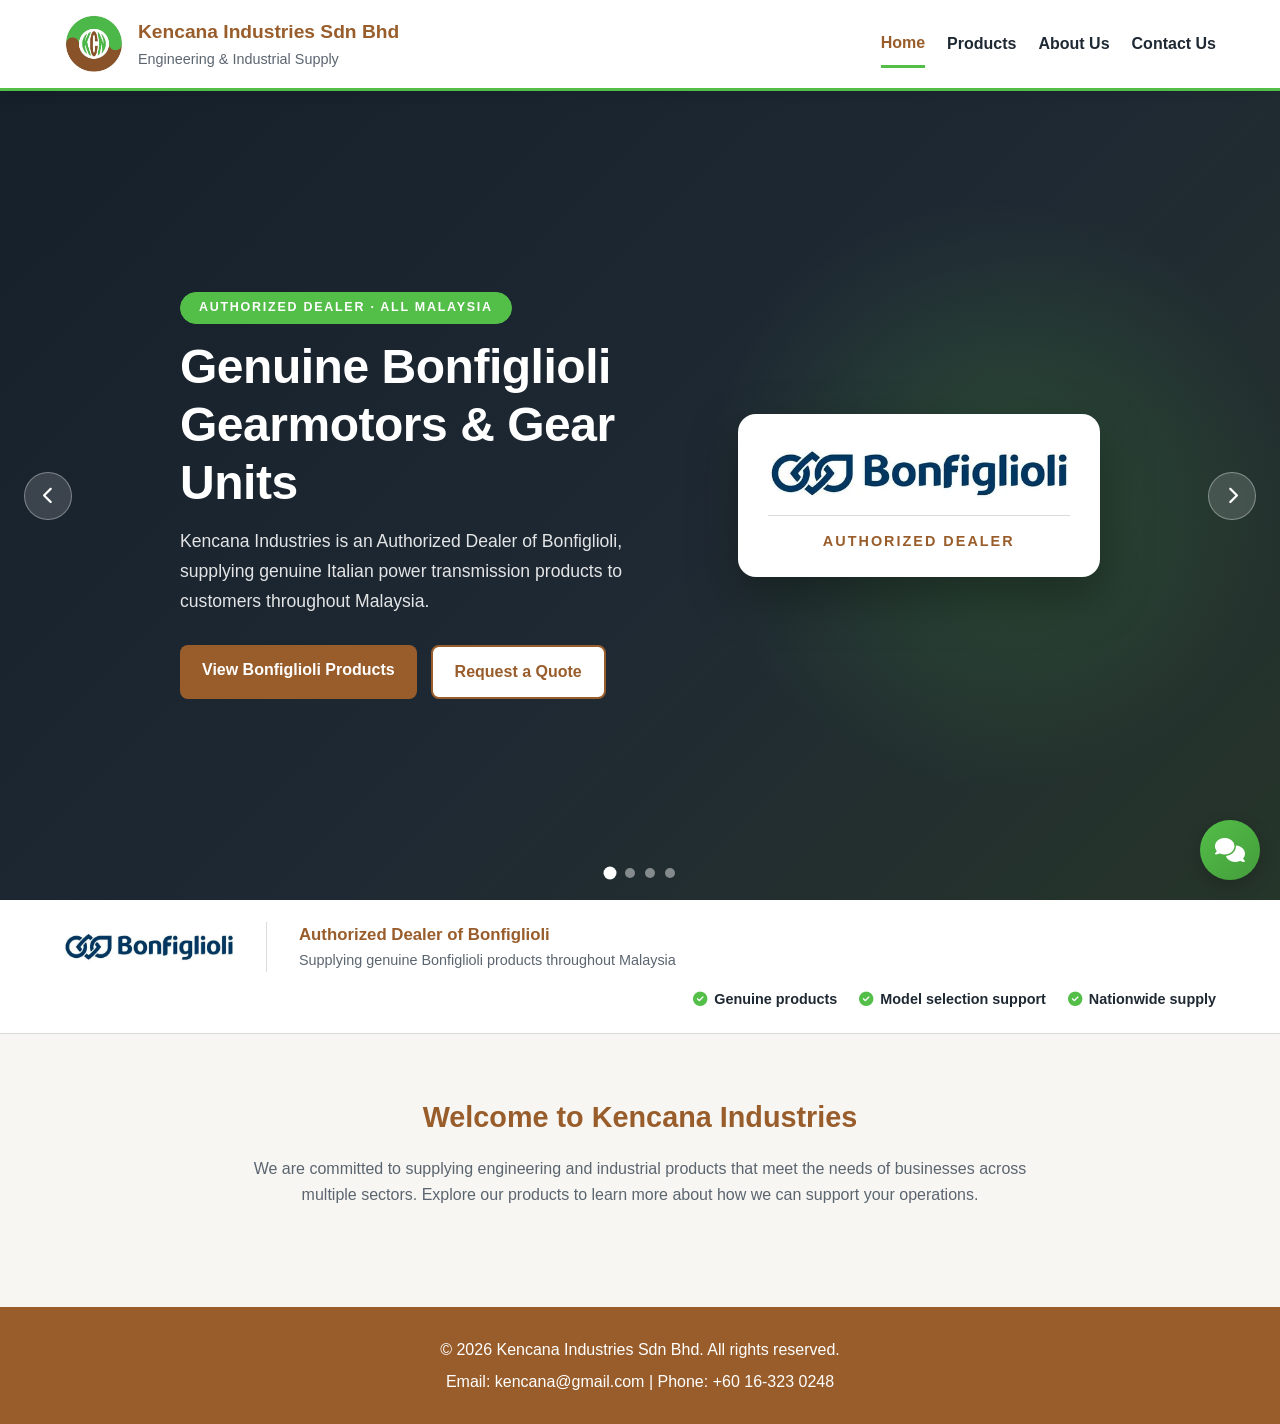
==== commit 291dadc5: "Update wording, product pages and add Industrial Parts page - Rename "Authorized Reseller" to "Autho" ====
--- a/index.html
+++ b/index.html
@@ -5,10 +5,10 @@
   <meta charset="UTF-8">
   <meta name="viewport" content="width=device-width, initial-scale=1.0">
   <title>Kencana Industries Sdn Bhd</title>
-  <meta name="description" content="Kencana Industries Sdn Bhd supplies industrial products and engineering support across Malaysia, and is an Authorized Reseller of Bonfiglioli gearmotors and gear units.">
+  <meta name="description" content="Kencana Industries Sdn Bhd supplies industrial products and engineering support across Malaysia, and is an Authorized Dealer of Bonfiglioli gearmotors and gear units.">
   <link rel="icon" href="images/logo/kisb-logo.jpeg">
-  <!-- <link rel="stylesheet" href="css/style.css?v=18"> -->
-   <link rel="stylesheet" href="css/style.css?v=18">
+  <!-- <link rel="stylesheet" href="css/style.css?v=19"> -->
+   <link rel="stylesheet" href="css/style.css?v=19">
   <link rel="stylesheet" href="https://cdnjs.cloudflare.com/ajax/libs/font-awesome/6.5.2/css/all.min.css">
 </head>
 
@@ -33,7 +33,8 @@
             <a href="products/product-home.html">Products</a>
             <ul class="dropdown-menu">
               <li><a href="products/bonfiglioli.html">Bonfiglioli</a></li>
-              <li><a href="products/couplings.html">Couplings</a></li>
+              <li><a href="products/couplings.html">Coupling and Elements</a></li>
+              <li><a href="products/industrial-parts.html">Industrial Parts</a></li>
             </ul>
           </li>
 
@@ -51,13 +52,13 @@
     ═══════════════════════════════════════════ -->
     <section class="banner-slider" id="bannerSlider" aria-label="Featured banners">
 
-      <!-- Slide 1 — Bonfiglioli Authorized Reseller -->
+      <!-- Slide 1 — Bonfiglioli Authorized Dealer -->
       <div class="slide slide-bonfiglioli active" role="group" aria-label="Slide 1 of 4">
         <div class="slide-content bf-slide">
           <div class="bf-slide-text">
-            <span class="slide-label">Authorized Reseller &middot; All Malaysia</span>
+            <span class="slide-label">Authorized Dealer &middot; All Malaysia</span>
             <h2>Genuine Bonfiglioli Gearmotors &amp; Gear Units</h2>
-            <p>Kencana Industries is an Authorized Reseller of Bonfiglioli, supplying genuine Italian power
+            <p>Kencana Industries is an Authorized Dealer of Bonfiglioli, supplying genuine Italian power
               transmission products to customers throughout Malaysia.</p>
             <div class="hero-buttons">
               <a href="products/bonfiglioli.html" class="btn btn-primary">View Bonfiglioli Products</a>
@@ -66,7 +67,7 @@
           </div>
           <div class="bf-slide-badge">
             <img src="images/bonfiglioli/bonfiglioli-logo.png" alt="Bonfiglioli logo">
-            <span>Authorized Reseller</span>
+            <span>Authorized Dealer</span>
           </div>
         </div>
       </div>
@@ -170,14 +171,14 @@
       </div>
     </section>
 
-    <!-- Bonfiglioli Authorized Reseller strip -->
-    <section class="partner-strip" aria-label="Bonfiglioli Authorized Reseller">
+    <!-- Bonfiglioli Authorized Dealer strip -->
+    <section class="partner-strip" aria-label="Bonfiglioli Authorized Dealer">
       <div class="container partner-strip-inner">
         <a href="products/bonfiglioli.html" class="partner-logo">
           <img src="images/bonfiglioli/bonfiglioli-logo.png" alt="Bonfiglioli logo">
         </a>
         <div class="partner-text">
-          <strong>Authorized Reseller of Bonfiglioli</strong>
+          <strong>Authorized Dealer of Bonfiglioli</strong>
           <span>Supplying genuine Bonfiglioli products throughout Malaysia</span>
         </div>
         <ul class="partner-points">
--- a/css/style.css
+++ b/css/style.css
@@ -659,6 +659,15 @@
   flex-direction: column;
   align-items: flex-end;
   overflow: visible;
+  /* The hidden menu still takes up space; don't let that empty area catch
+     the mouse (it sits over the slider arrow). Only the button and the
+     visible menu respond. */
+  pointer-events: none;
+}
+
+.floating-items,
+.floating-main {
+  pointer-events: auto;
 }
 
 .floating-items {
--- a/css/style.css
+++ b/css/style.css
@@ -659,6 +659,15 @@
   flex-direction: column;
   align-items: flex-end;
   overflow: visible;
+  /* The hidden menu still takes up space; don't let that empty area catch
+     the mouse (it sits over the slider arrow). Only the button and the
+     visible menu respond. */
+  pointer-events: none;
+}
+
+.floating-items,
+.floating-main {
+  pointer-events: auto;
 }
 
 .floating-items {
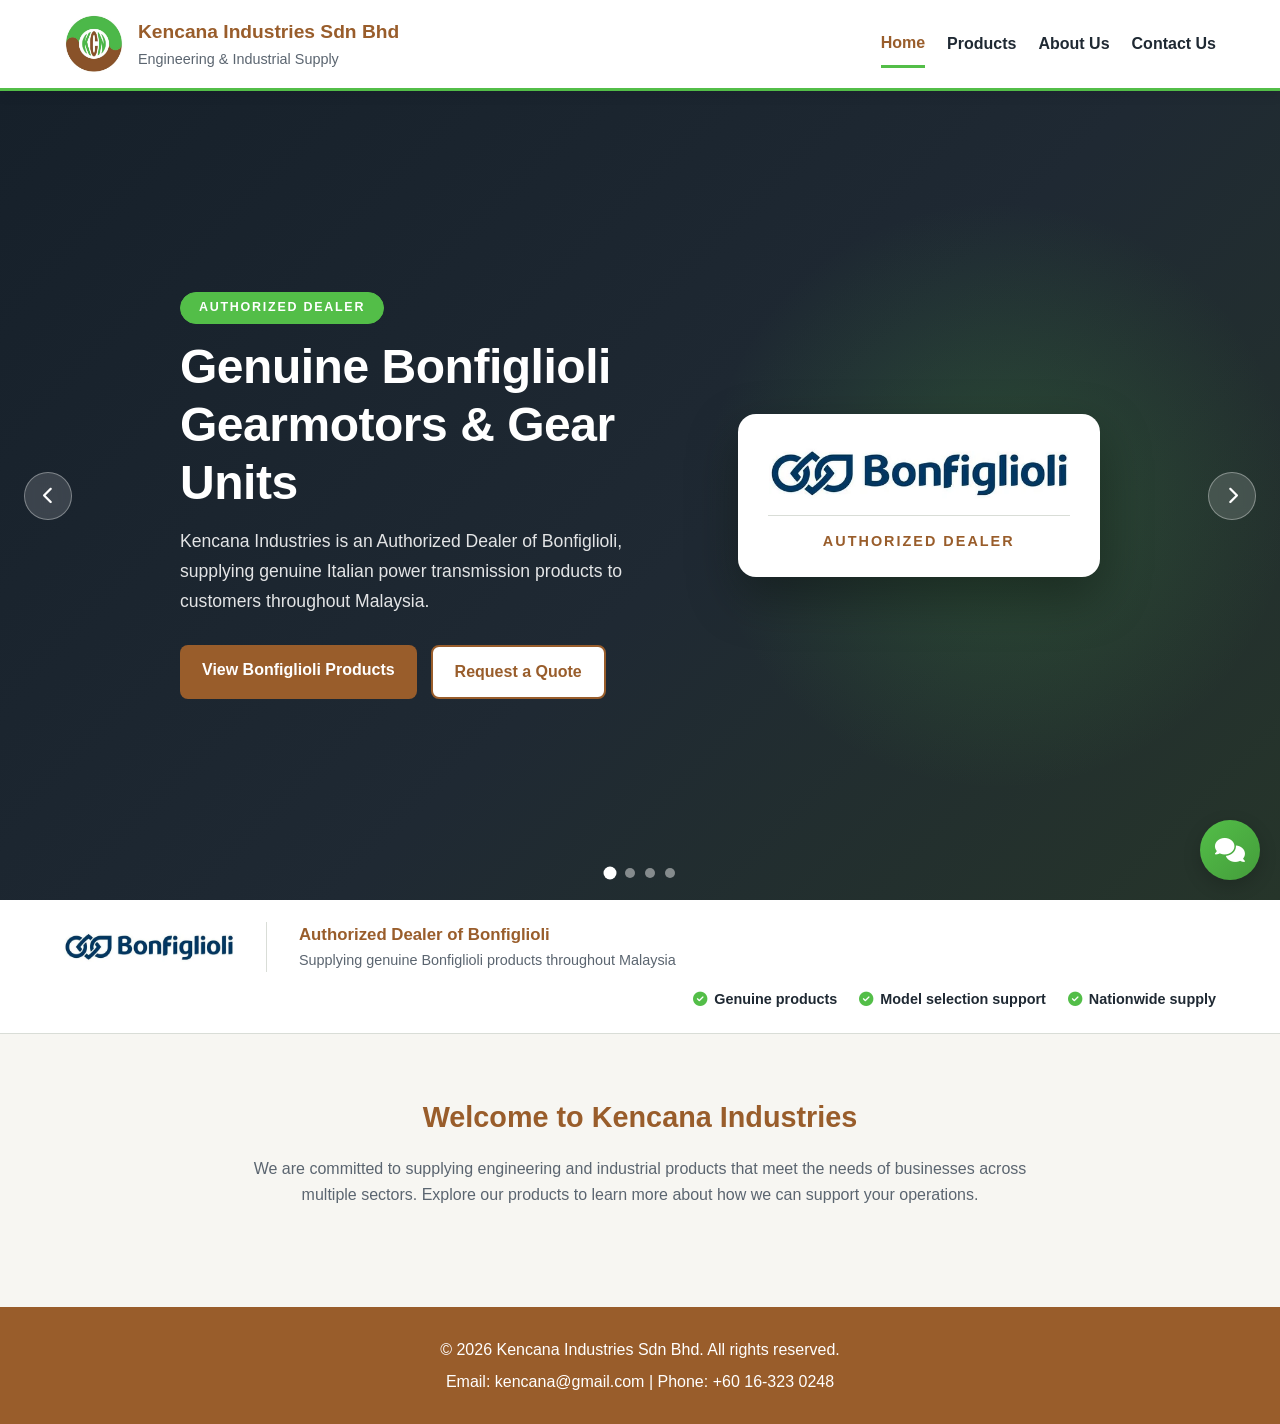
==== commit 124c38d6: "Remove "All Malaysia" wording and contact page location block Co-Authored-By: Claude Opus 5.5 <norep" ====
--- a/index.html
+++ b/index.html
@@ -56,7 +56,7 @@
       <div class="slide slide-bonfiglioli active" role="group" aria-label="Slide 1 of 4">
         <div class="slide-content bf-slide">
           <div class="bf-slide-text">
-            <span class="slide-label">Authorized Dealer &middot; All Malaysia</span>
+            <span class="slide-label">Authorized Dealer</span>
             <h2>Genuine Bonfiglioli Gearmotors &amp; Gear Units</h2>
             <p>Kencana Industries is an Authorized Dealer of Bonfiglioli, supplying genuine Italian power
               transmission products to customers throughout Malaysia.</p>
